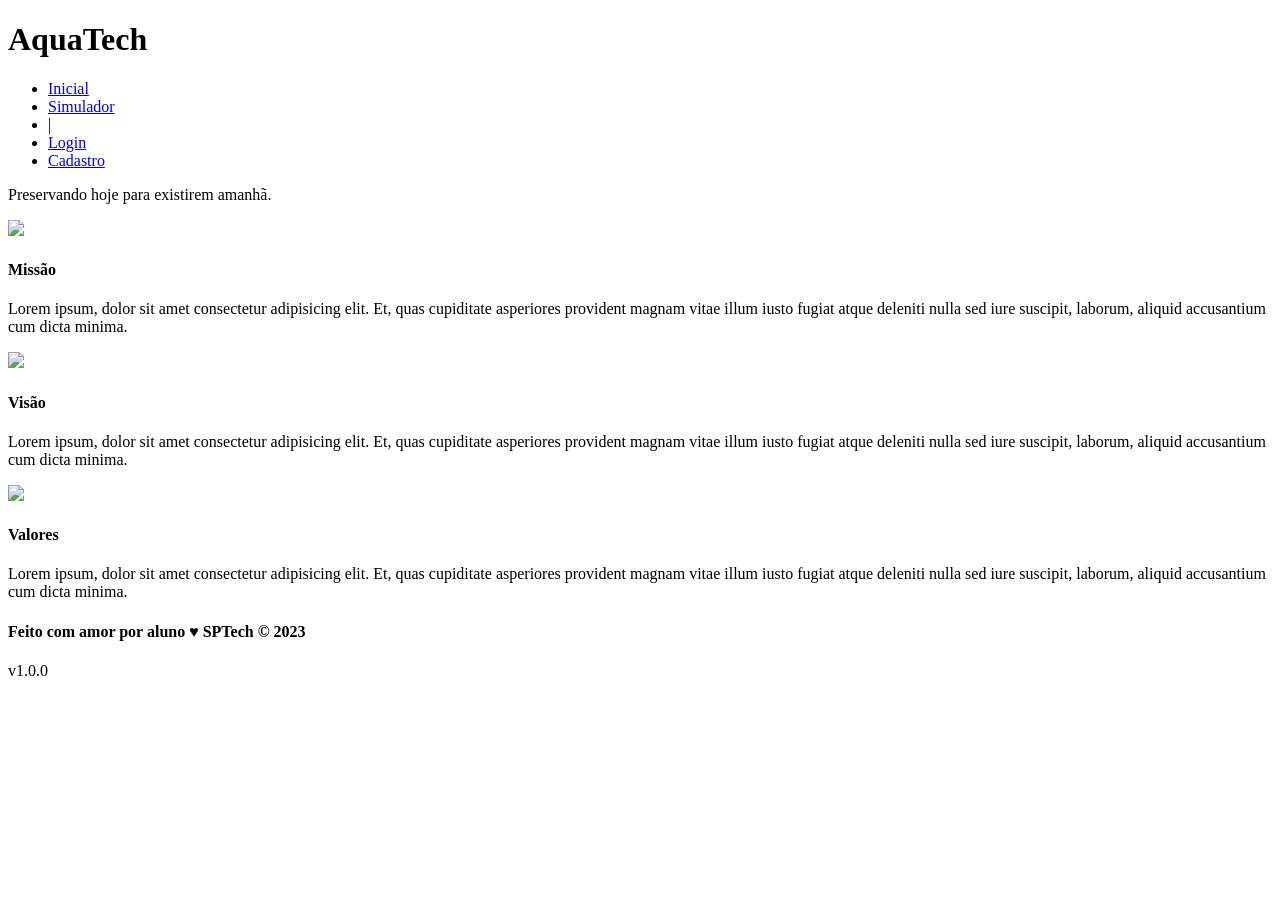
==== web-data-viz/public/index.html @ d4cafd39 "commit com web-data-viz para teste" ====
<!DOCTYPE html>
<html lang="en">

<head>
    <meta charset="UTF-8">
    <meta http-equiv="X-UA-Compatible" content="IE=edge">
    <meta name="viewport" content="width=device-width, initial-scale=1.0">

    <title>AquaTech | Página Inicial</title>

    <script src="./js/sessao.js"></script>

    <link rel="stylesheet" href="./css/estilo.css">
    <link rel="icon" href="./assets/icon/favicon2.ico">
    <link rel="preconnect" href="https://fonts.gstatic.com">
</head>

<body>
    <div class="header">
      <div class="container">
        <h1 class="titulo">AquaTech</h1>
        <ul class="navbar">
          <li class="agora">
            <a href="#">Inicial</a>
          </li>
          <li>
            <a href="simulador.html">Simulador</a>
          </li>
          <li>|</li>
          <li>
            <a href="login.html">Login</a>
          </li>
          <li>
            <a href="cadastro.html">Cadastro</a>
          </li>
        </ul>
      </div>
    </div>
  
    <div class="banner">
      <div class="container">
        <p>Preservando <span>hoje</span> para existirem <span>amanhã</span>.</p>
      </div>
    </div>
  
    <div class="social">
      <div class="container">
        <div class="boxes">
          <div class="box">
            <img src="assets/imgs/planet-earth_color.png">
            <h4>Missão</h4>
            <p>Lorem ipsum, dolor sit amet consectetur adipisicing elit. Et, quas cupiditate asperiores provident magnam
              vitae illum iusto fugiat atque deleniti nulla sed iure suscipit, laborum, aliquid accusantium cum dicta
              minima.</p>
          </div>
          <div class="box">
            <img src="assets/imgs/lightbulb_color.png">
            <h4>Visão</h4>
            <p>Lorem ipsum, dolor sit amet consectetur adipisicing elit. Et, quas cupiditate asperiores provident magnam
              vitae illum iusto fugiat atque deleniti nulla sed iure suscipit, laborum, aliquid accusantium cum dicta
              minima.</p>
          </div>
          <div class="box">
            <img src="assets/imgs/growth_color.png">
            <h4>Valores</h4>
            <p>Lorem ipsum, dolor sit amet consectetur adipisicing elit. Et, quas cupiditate asperiores provident magnam
              vitae illum iusto fugiat atque deleniti nulla sed iure suscipit, laborum, aliquid accusantium cum dicta
              minima.</p>
          </div>
        </div>
      </div>
    </div>
  
    <div class="footer">
      <div class="container">
        <h4>Feito com amor por aluno &hearts; SPTech &copy; 2023</h4>
        <span class="version">v1.0.0</span>
      </div>
    </div>
  </body>

</html>
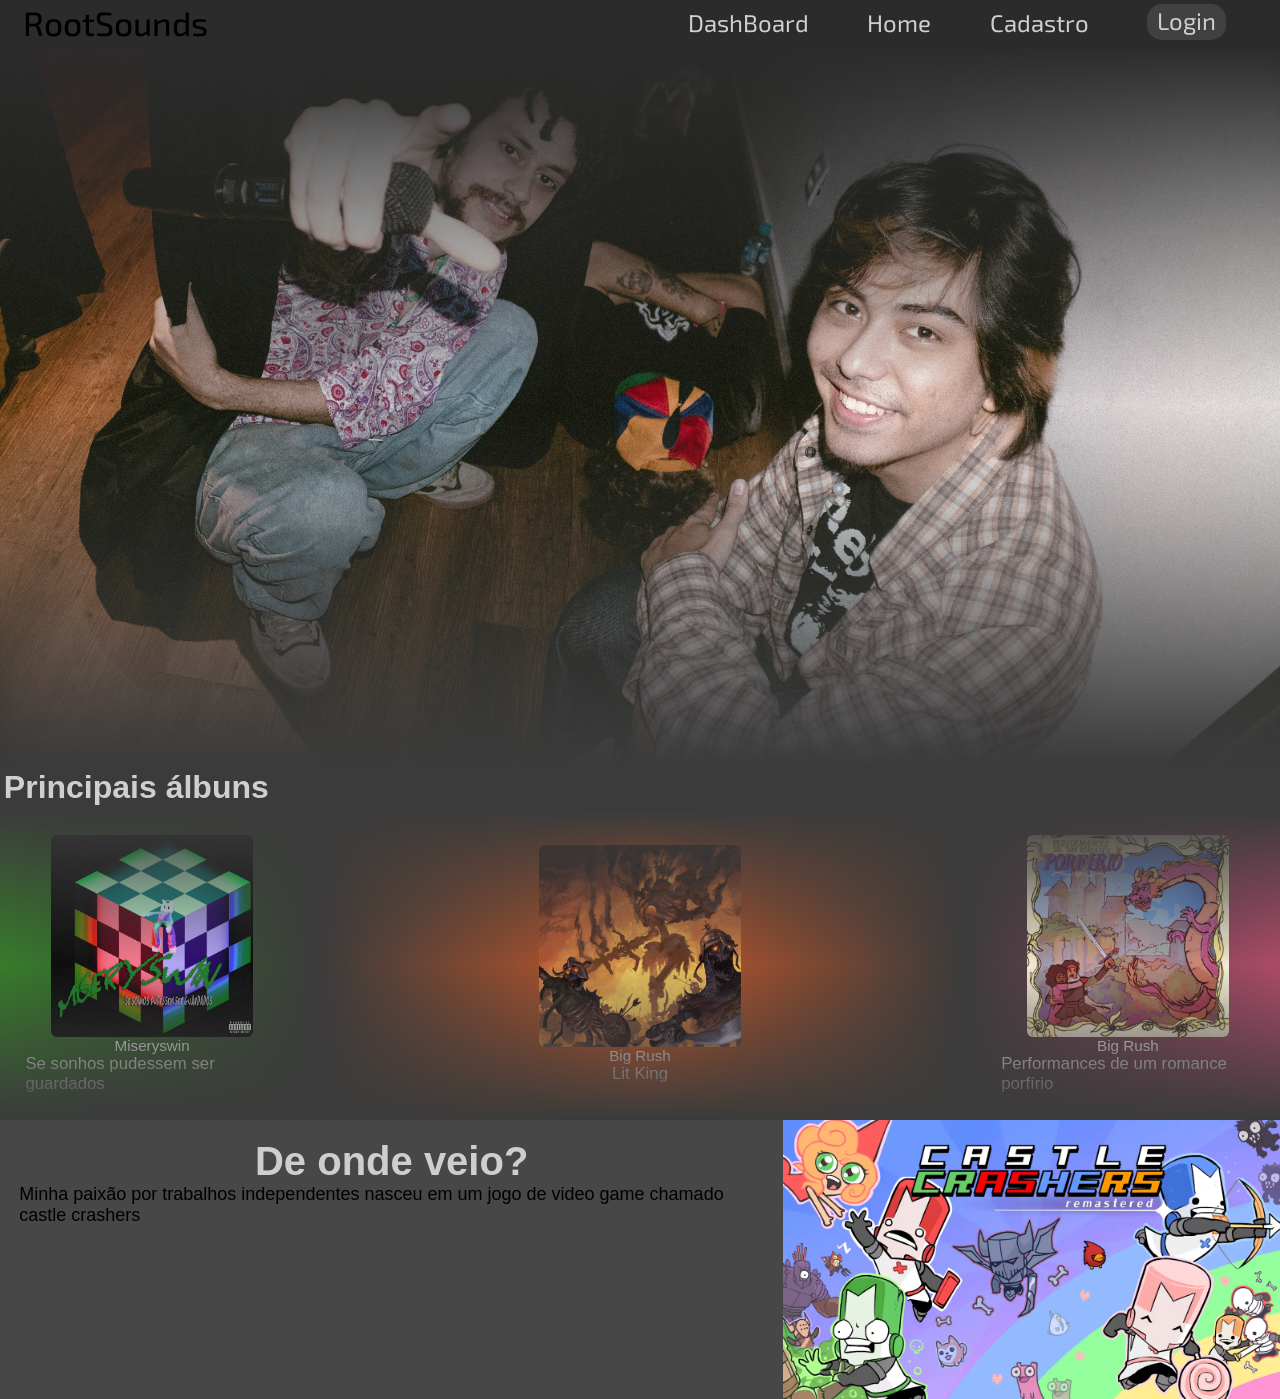
==== commit df43f2ca: "pagina de cadastro feita e funcionando, pagina home tambem esta configurada" ====
--- a/web-data-viz/public/index.html
+++ b/web-data-viz/public/index.html
@@ -1,82 +1,92 @@
 <!DOCTYPE html>
-<html lang="en">
+<html lang="pt-br">
 
 <head>
     <meta charset="UTF-8">
-    <meta http-equiv="X-UA-Compatible" content="IE=edge">
     <meta name="viewport" content="width=device-width, initial-scale=1.0">
-
-    <title>AquaTech | Página Inicial</title>
-
-    <script src="./js/sessao.js"></script>
-
-    <link rel="stylesheet" href="./css/estilo.css">
-    <link rel="icon" href="./assets/icon/favicon2.ico">
-    <link rel="preconnect" href="https://fonts.gstatic.com">
+    <link rel="stylesheet" href="css/style.css">
+    <link rel="preconnect" href="https://fonts.googleapis.com">
+    <link rel="preconnect" href="https://fonts.gstatic.com" crossorigin>
+    <link href="https://fonts.googleapis.com/css2?family=Exo+2:ital,wght@0,100..900;1,100..900&display=swap"
+        rel="stylesheet">
+    <title>Home</title>
 </head>
 
 <body>
-    <div class="header">
-      <div class="container">
-        <h1 class="titulo">AquaTech</h1>
-        <ul class="navbar">
-          <li class="agora">
-            <a href="#">Inicial</a>
-          </li>
-          <li>
-            <a href="simulador.html">Simulador</a>
-          </li>
-          <li>|</li>
-          <li>
-            <a href="login.html">Login</a>
-          </li>
-          <li>
-            <a href="cadastro.html">Cadastro</a>
-          </li>
-        </ul>
-      </div>
+    <div class="main">
+
+        <nav class="navegacao">
+            <div class="nav-titulo">
+                <h1>RootSounds</h1>
+            </div>
+            <div class="nav-text">
+                <a href="" class="txtnav">DashBoard</a>
+                <a href="" class="txtnav">Home</a>
+                <a href="cadastro.html" class="txtnav">Cadastro</a>
+                <a href="login.html" class="txtnav">
+                    <p class="nav-login">Login</p>
+                </a>
+            </div>
+        </nav>
+
+        <div class="banner">
+            <img src="css/img/banner.jpg" alt="" class="banner-img" title="@bxrgesavage">
+            <div class="overlay-banner"></div>
+        </div>
+
+
+        <div class="container">
+
+            <p class="titulo-card">Principais álbuns</p>
+            <div class="cards-content">
+
+                
+                <div class="card-content">
+                    <div class="card-image"><img src="css/img/seSonhosPudessemSerGuardados.png" class="card-img" title="@miseryswin">
+                    </div>
+                    <div class="card-text">
+                        <p class="card-artista">Miseryswin</p>
+                        <p class="card-titulo">Se sonhos pudessem ser guardados</p>
+                    </div>
+                </div>
+
+                <div class="card-content">
+                    <div class="card-image"><img src="css/img/litKing.png" class="card-img" title="@kanephales"></div>
+                    <div class="card-text">
+                        <p class="card-artista">Big Rush</p>
+                        <p class="card-titulo">Lit King</p>
+                    </div>
+                </div>
+
+                <div class="card-content">
+                    <div class="card-image"><img src="css/img/performancesDeUmRomancePorfirio.png" class="card-img" title="@arik.png"></div>
+                    <div class="card-text">
+                        <p class="card-artista">Big Rush</p>
+                        <p class="card-titulo">Performances de um romance porfírio</p>
+                    </div>
+                </div>
+                <div class="overlay-cards"></div>
+                
+            </div>
+
+            <div class="apresentacao-content">
+                <div class="apresentacao-text">
+                    <h1>De onde veio?</h1>
+                    <p>Minha paixão por trabalhos independentes nasceu em um jogo de video game chamado castle crashers
+                    </p>
+
+                </div>
+                <div class="apresentacao-image">
+                    <img src="css/img/castleCrashers.avif" class="apresentacao-img" title="castleCrashers">
+                </div>
+            </div>
+
+
+        </div>
+        <footer class="rodape">
+
+        </footer>
     </div>
-  
-    <div class="banner">
-      <div class="container">
-        <p>Preservando <span>hoje</span> para existirem <span>amanhã</span>.</p>
-      </div>
-    </div>
-  
-    <div class="social">
-      <div class="container">
-        <div class="boxes">
-          <div class="box">
-            <img src="assets/imgs/planet-earth_color.png">
-            <h4>Missão</h4>
-            <p>Lorem ipsum, dolor sit amet consectetur adipisicing elit. Et, quas cupiditate asperiores provident magnam
-              vitae illum iusto fugiat atque deleniti nulla sed iure suscipit, laborum, aliquid accusantium cum dicta
-              minima.</p>
-          </div>
-          <div class="box">
-            <img src="assets/imgs/lightbulb_color.png">
-            <h4>Visão</h4>
-            <p>Lorem ipsum, dolor sit amet consectetur adipisicing elit. Et, quas cupiditate asperiores provident magnam
-              vitae illum iusto fugiat atque deleniti nulla sed iure suscipit, laborum, aliquid accusantium cum dicta
-              minima.</p>
-          </div>
-          <div class="box">
-            <img src="assets/imgs/growth_color.png">
-            <h4>Valores</h4>
-            <p>Lorem ipsum, dolor sit amet consectetur adipisicing elit. Et, quas cupiditate asperiores provident magnam
-              vitae illum iusto fugiat atque deleniti nulla sed iure suscipit, laborum, aliquid accusantium cum dicta
-              minima.</p>
-          </div>
-        </div>
-      </div>
-    </div>
-  
-    <div class="footer">
-      <div class="container">
-        <h4>Feito com amor por aluno &hearts; SPTech &copy; 2023</h4>
-        <span class="version">v1.0.0</span>
-      </div>
-    </div>
-  </body>
+</body>
 
 </html>
--- a/web-data-viz/public/css/style.css
+++ b/web-data-viz/public/css/style.css
@@ -0,0 +1,277 @@
+* {
+    margin: 0;
+    padding: 0;
+}
+
+body {
+    background-color: #3b3b3b;
+
+}
+
+.navegacao {
+    display: flex;
+    background-color: #2b2b2b;
+    justify-content: space-between;
+}
+
+.txtnav {
+    font-size: 150%;
+    margin: 1%;
+    color: rgb(207, 207, 207);
+    text-decoration: none;
+    font-weight: normal;
+    font-family: 'Exo 2', sans-serif;
+    margin-right: 15%;
+
+    .nav-login {
+        background-color: #414141;
+        padding-left: 10px;
+        padding-right: 10px;
+        padding-bottom: 5px;
+        padding-top: 2px;
+        border-radius: 15px;
+    }
+}
+
+.nav-text {
+    display: flex;
+    align-items: center;
+    justify-content: end;
+}
+
+.nav-titulo {
+    display: flex;
+    justify-content: center;
+    font-family: 'Exo 2', sans-serif;
+    font-size: 140%;
+
+    h1 {
+        font-weight: 480;
+        padding: 1%;
+        margin-left: 25%;
+    }
+}
+
+.banner {
+    position: relative;
+}
+
+.banner-img {
+    width: 100%;
+    display: block;
+}
+
+.overlay-banner {
+    position: absolute;
+    top: 0;
+    left: 0;
+    width: 100%;
+    height: 100%;
+
+    background: linear-gradient(to bottom, #2b2b2b, transparent, #3b3b3b);
+
+    pointer-events: none;
+}
+
+.titulo-card {
+    font-size: 200%;
+    font-family: 'open sans', sans-serif;
+    color: #cfcfcf;
+    font-weight: 700;
+    padding: 0.3%;
+}
+
+.cards-content {
+    display: flex;
+    justify-content: space-between;
+    align-items: center;
+    background-color: #474747;
+    padding: 0.5%;
+    background: linear-gradient(to right, #367c2a, transparent, #cb5827, transparent, #ad4a69);
+    position: relative;
+}
+
+.overlay-cards {
+    position: absolute;
+    top: 0;
+    left: 0;
+    width: 100%;
+    height: 100%;
+
+    background: linear-gradient(to bottom, #3b3b3b 0.5%, transparent, #3b3b3b 99.5%);
+
+    pointer-events: none;
+}
+
+.card-content {
+    display: flex;
+    flex-direction: column;
+    padding: 1%;
+    width: 20%;
+    border-radius: 10%;
+    margin: 0.5%;
+
+}
+
+.card-image {
+    display: flex;
+    align-items: center;
+    justify-content: center;
+}
+
+.card-img {
+    width: 80%;
+    border-radius: 3%;
+    padding: 0%;
+    margin: 0%;
+}
+
+.card-text {
+    display: flex;
+    flex-direction: column;
+    align-items: center;
+    padding: 0%;
+    margin: 0%;
+}
+
+.card-titulo {
+    font-size: 105%;
+    font-family: 'open sans', sans-serif;
+    color: #ffffff;
+    padding: 0%;
+    margin: 0%;
+}
+
+.card-artista {
+    font-size: 95%;
+    font-family: 'open sans', sans-serif;
+    color: #ffffff;
+    padding: 0%;
+    margin: 0%;
+}
+
+.apresentacao-content {
+    background-color: #474747;
+    display: flex;
+    justify-content: space-around;
+}
+
+.apresentacao-text {
+    display: flex;
+    align-items: center;
+    flex-direction: column;
+    padding: 1.5%;
+    font-family: 'open sans', sans-serif;
+    width: 60%;
+
+    h1 {
+        font-size: 250%;
+        color: #cecece;
+    }
+
+    p {
+        font-size: large;
+    }
+}
+
+.apresentacao-image {
+    display: flex;
+    justify-content: end;
+    width: 40%;
+}
+
+
+.apresentacao-img {
+    width: 100%;
+}
+
+
+/*Cadastro*/
+
+.cadastro {
+    display: flex;
+    flex-direction: column;
+    justify-content: center;
+    align-items: center;
+    width: 100vw;
+    height: 100vh;
+}
+
+.main-cadastro {
+    display: flex;
+    justify-content: center;
+    align-items: center;
+    flex-direction: column;
+    width: 100%;
+}
+
+
+.card-cadastro {
+    display: flex;
+    flex-direction: column;
+    width: 9%;
+    border-radius: 40px;
+    padding-right: 3%;
+    padding-left: 3%;
+    padding-bottom: 2%;
+    padding-top: 2%;
+    align-items: center;
+    justify-content: center;
+    background-color: #2f2f2f;
+
+    h2 {
+        color: rgb(207, 207, 207);
+        font-family: 'Exo 2', sans-serif;
+        font-size: 180%;
+        margin-bottom: 20%;
+    }
+}
+
+.card-cadastro-inputs {
+    display: flex;
+    flex-direction: column;
+    justify-content: center;
+    align-items: center;
+    width: 100%;
+
+    input {
+        padding: 5%;
+        border-radius: 10px;
+        margin: 3%;
+        border: none;
+    }
+}
+
+.card-cadastro-buttons {
+    display: flex;
+    justify-content: center;
+    align-items: center;
+    flex-direction: column;
+    width: 100%;
+
+    a {
+        text-decoration: none;
+        font-weight: normal;
+        font-family: 'open sans', sans-serif;
+    }
+}
+
+.cadastro-button {
+    margin-top: 10%;
+    font-size: 120%;
+    margin-bottom: 5%;
+    color: rgb(207, 207, 207);
+    background-color: transparent;
+    border: none;
+    cursor: pointer;
+}
+
+.cadastor-msg-erro{
+    color: rgb(207, 207, 207);
+    font-family: 'open sans', sans-serif;
+}
+
+.voltar-button {
+    font-size: 110%;
+    color: rgb(154, 154, 154);
+}
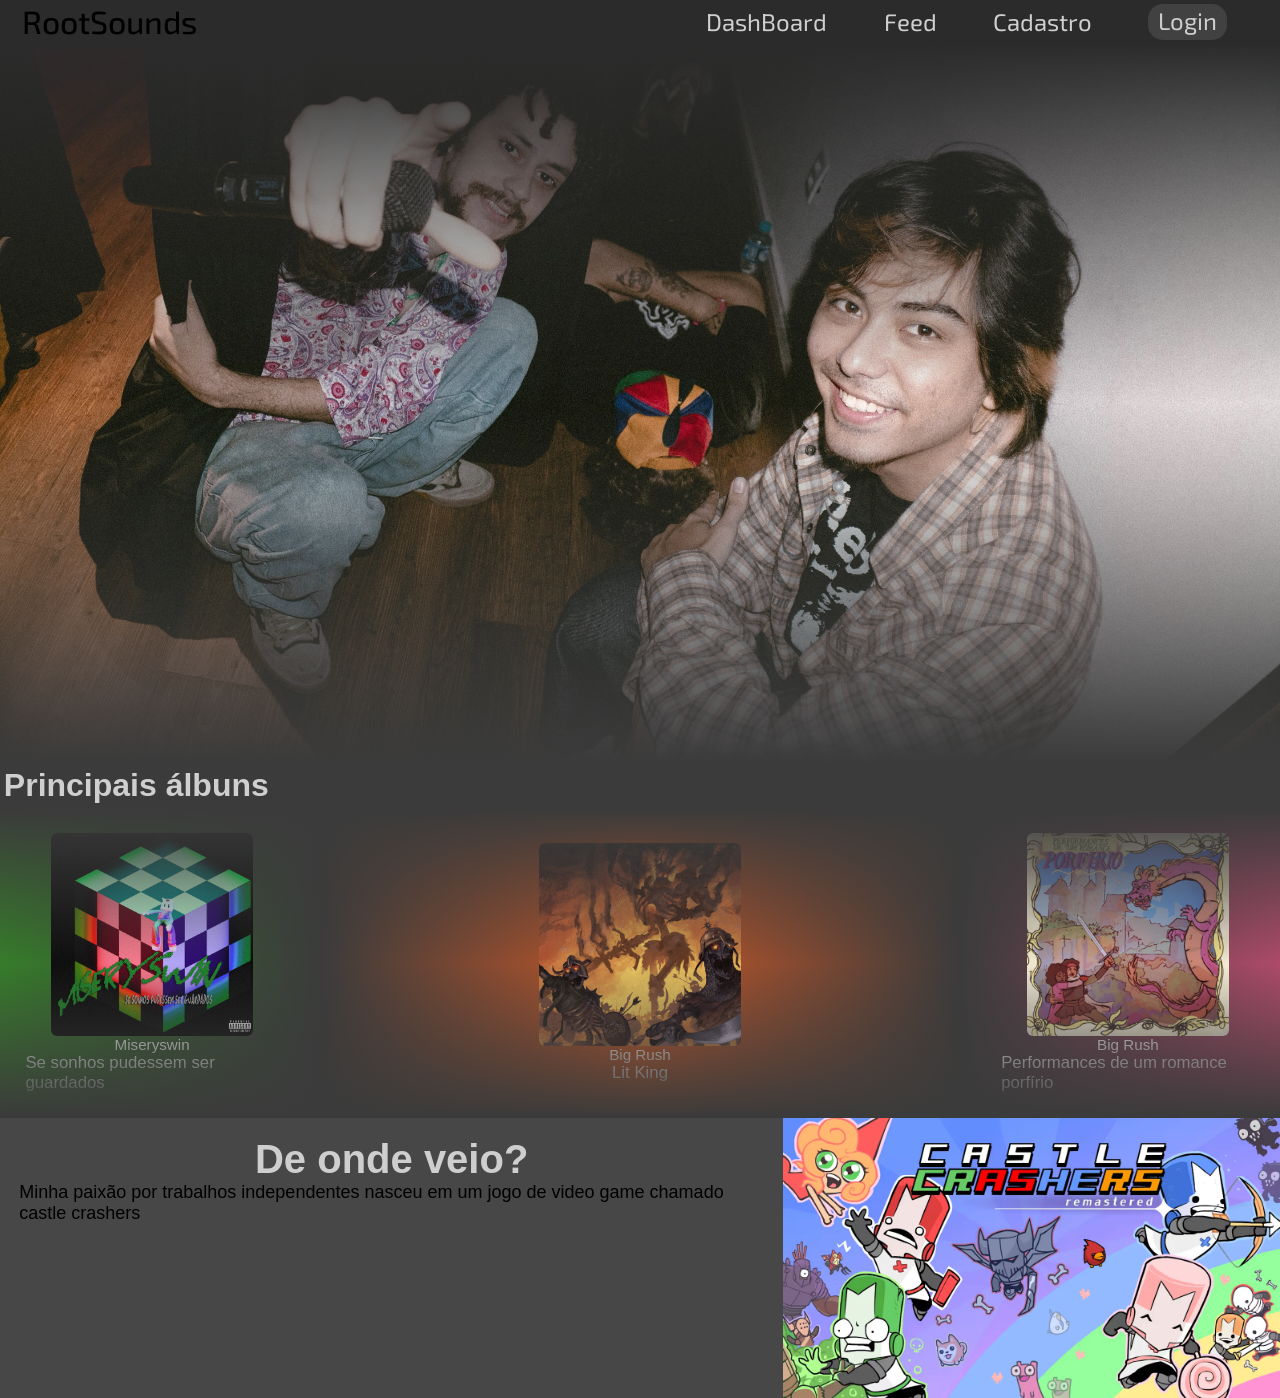
==== commit 187821ed: "curtida funcionando!!" ====
--- a/web-data-viz/public/index.html
+++ b/web-data-viz/public/index.html
@@ -7,8 +7,8 @@
     <link rel="stylesheet" href="css/style.css">
     <link rel="preconnect" href="https://fonts.googleapis.com">
     <link rel="preconnect" href="https://fonts.gstatic.com" crossorigin>
-    <link href="https://fonts.googleapis.com/css2?family=Exo+2:ital,wght@0,100..900;1,100..900&display=swap"
-        rel="stylesheet">
+    <link rel="icon" href="https://avatars.githubusercontent.com/u/274922664?s=200&v=4">
+    <link href="https://fonts.googleapis.com/css2?family=Exo+2:ital,wght@0,100..900;1,100..900&display=swap" rel="stylesheet">
     <title>Home</title>
 </head>
 
@@ -17,11 +17,11 @@
 
         <nav class="navegacao">
             <div class="nav-titulo">
-                <h1>RootSounds</h1>
+                <a href="index.html">RootSounds</a>
             </div>
             <div class="nav-text">
                 <a href="" class="txtnav">DashBoard</a>
-                <a href="" class="txtnav">Home</a>
+                <a href="feed.html" class="txtnav">Feed</a>
                 <a href="cadastro.html" class="txtnav">Cadastro</a>
                 <a href="login.html" class="txtnav">
                     <p class="nav-login">Login</p>
@@ -40,9 +40,10 @@
             <p class="titulo-card">Principais álbuns</p>
             <div class="cards-content">
 
-                
+
                 <div class="card-content">
-                    <div class="card-image"><img src="css/img/seSonhosPudessemSerGuardados.png" class="card-img" title="@miseryswin">
+                    <div class="card-image"><img src="css/img/seSonhosPudessemSerGuardados.png" class="card-img"
+                            title="@miseryswin">
                     </div>
                     <div class="card-text">
                         <p class="card-artista">Miseryswin</p>
@@ -59,14 +60,15 @@
                 </div>
 
                 <div class="card-content">
-                    <div class="card-image"><img src="css/img/performancesDeUmRomancePorfirio.png" class="card-img" title="@arik.png"></div>
+                    <div class="card-image"><img src="css/img/performancesDeUmRomancePorfirio.png" class="card-img"
+                            title="@arik.png"></div>
                     <div class="card-text">
                         <p class="card-artista">Big Rush</p>
                         <p class="card-titulo">Performances de um romance porfírio</p>
                     </div>
                 </div>
                 <div class="overlay-cards"></div>
-                
+
             </div>
 
             <div class="apresentacao-content">
@@ -89,4 +91,8 @@
     </div>
 </body>
 
-</html>+</html>
+
+<script>
+    sessionStorage.clear();
+</script>
--- a/web-data-viz/public/css/style.css
+++ b/web-data-viz/public/css/style.css
@@ -43,12 +43,14 @@
     display: flex;
     justify-content: center;
     font-family: 'Exo 2', sans-serif;
-    font-size: 140%;
-
-    h1 {
+
+    a {
         font-weight: 480;
         padding: 1%;
         margin-left: 25%;
+        font-size: 200%;
+        text-decoration: none;
+        color: black;
     }
 }
 
@@ -110,7 +112,11 @@
     width: 20%;
     border-radius: 10%;
     margin: 0.5%;
-
+    transition: 0.4s;
+}
+
+.card-content:hover{
+    transform: scale(1.04);
 }
 
 .card-image {
@@ -266,7 +272,7 @@
     cursor: pointer;
 }
 
-.cadastor-msg-erro{
+.cadastor-msg-erro {
     color: rgb(207, 207, 207);
     font-family: 'open sans', sans-serif;
 }
@@ -274,4 +280,167 @@
 .voltar-button {
     font-size: 110%;
     color: rgb(154, 154, 154);
-}+}
+
+/*Feed*/
+
+.feed-titulo {
+    display: flex;
+    align-items: center;
+    justify-content: center;
+    font-size: 250%;
+    font-family: 'Exo 2', sans-serif;
+    margin-top: 2%;
+    margin-bottom: 3%;
+}
+
+.feed-conteudo {
+    display: flex;
+    flex-direction: column;
+    align-items: center;
+    justify-content: space-around;
+}
+
+.feed-trio {
+    display: grid;
+    justify-content: space-between;
+    grid-template-columns: 1fr 1fr 1fr;
+}
+
+
+.feed-card {
+    background-color: #2f2f2f;
+    display: flex;
+    flex-direction: column;
+    align-items: center;
+    margin-bottom: 100px;
+    margin-left: 20px;
+    margin-right: 10px;
+    border-radius: 15px;
+    padding: 15px;
+    transition: 0.4s;
+    width: 350px;
+    height: 500px;
+    cursor: pointer;
+}
+
+.feed-card:hover{
+      transform: scale(1.05);
+    }
+
+.imagem-musica {
+    width: 100%;
+    border-radius: 7px;
+}
+
+.feed-card-conteudo {
+    display: flex;
+    flex-direction: column;
+    width: 100%;
+    padding: 5px;
+}
+
+.feed-card-titulo {
+    font-size: 125%;
+    font-family: 'open sans', sans-serif;
+    color: rgb(207, 207, 207);
+
+}
+
+.feed-card-artista {
+    font-size: 110%;
+    font-family: 'open sans', sans-serif;
+    color: rgb(154, 154, 154);
+    padding-top: 5px;
+}
+
+.feed-card-info {
+    display: flex;
+    color: rgb(138, 138, 138);
+    font-family: 'open sans', sans-serif;
+    justify-content: space-between;
+    padding-top: 5px;
+}
+
+.feed-card-botoes{
+    display: flex;
+    justify-content: space-between;
+}
+
+.botao-curtirComentario {
+    display: flex;
+    align-items: center;
+    justify-content: center;
+    margin-top: 10px;
+    padding: 8px;
+    border: none;
+    border-radius: 50%;
+    background-color: #444;
+    color: white;
+    font-size: 110%;
+    cursor: pointer;
+    transition: 0.3s;
+    width: 50px;
+    height: 50px;
+}
+
+.feed-curtidaComentario-img{
+    width: 100%;
+}
+
+.botao-curtir:hover {
+    background-color: #666;
+}
+
+.botao-curtido {
+    background-color: #ff124d;
+    font-size: 110%;
+}
+
+/**//**/
+
+.popup {
+    display: none;
+
+    position: fixed;
+    top: 0;
+    left: 0;
+
+    width: 100%;
+    height: 100%;
+
+    background-color: rgba(0,0,0,0.7);
+
+    justify-content: center;
+    align-items: center;
+}
+
+.popup-conteudo {
+    background-color: #2f2f2f;
+    padding: 30px;
+    border-radius: 15px;
+    width: 400px;
+    color: white;
+
+    position: relative;
+}
+
+.fechar {
+    position: absolute;
+    top: 10px;
+    right: 15px;
+
+    font-size: 30px;
+    cursor: pointer;
+}
+
+.imagem-musica {
+    cursor: pointer;
+}
+
+.popup-lista-musicas {
+    list-style: none;
+    li{
+        content: "- ";    
+    }
+}
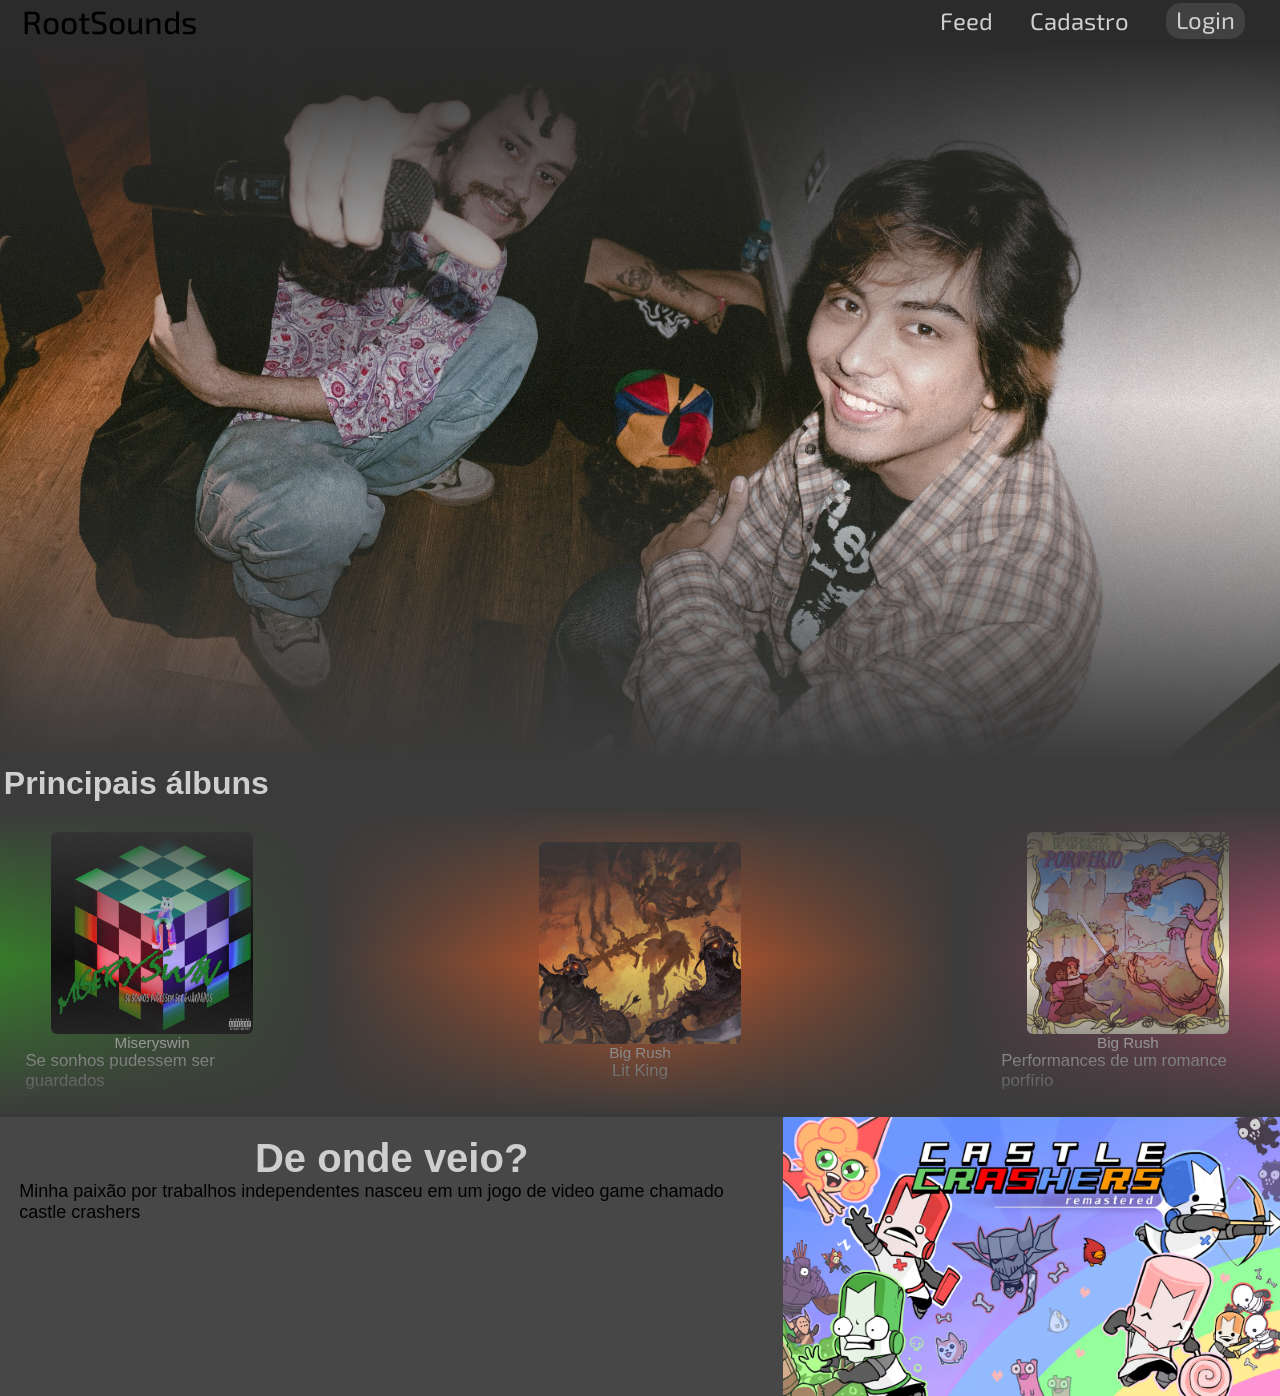
==== commit e17b0654: "primeira parte da dashboard pronta!" ====
--- a/web-data-viz/public/index.html
+++ b/web-data-viz/public/index.html
@@ -12,7 +12,7 @@
     <title>Home</title>
 </head>
 
-<body>
+<body onload="logado(), teste()" >
     <div class="main">
 
         <nav class="navegacao">
@@ -20,7 +20,7 @@
                 <a href="index.html">RootSounds</a>
             </div>
             <div class="nav-text">
-                <a href="" class="txtnav">DashBoard</a>
+                <div id="nav" class="div-dash"></div>
                 <a href="feed.html" class="txtnav">Feed</a>
                 <a href="cadastro.html" class="txtnav">Cadastro</a>
                 <a href="login.html" class="txtnav">
@@ -74,9 +74,7 @@
             <div class="apresentacao-content">
                 <div class="apresentacao-text">
                     <h1>De onde veio?</h1>
-                    <p>Minha paixão por trabalhos independentes nasceu em um jogo de video game chamado castle crashers
-                    </p>
-
+                    <p>Minha paixão por trabalhos independentes nasceu em um jogo de video game chamado castle crashers</p>
                 </div>
                 <div class="apresentacao-image">
                     <img src="css/img/castleCrashers.avif" class="apresentacao-img" title="castleCrashers">
@@ -90,9 +88,14 @@
         </footer>
     </div>
 </body>
-
 </html>
 
 <script>
-    sessionStorage.clear();
+
+    function logado(){
+        if(sessionStorage.ID_USUARIO != undefined){
+            nav.innerHTML += `<a href="dashboard/dashboard.html" class="txtnav">DashBoard</a>`
+        }
+    }
+
 </script>
--- a/web-data-viz/public/css/style.css
+++ b/web-data-viz/public/css/style.css
@@ -12,6 +12,10 @@
     display: flex;
     background-color: #2b2b2b;
     justify-content: space-between;
+}
+
+.div-dash{
+    margin-right: 9%;
 }
 
 .txtnav {
@@ -324,6 +328,45 @@
     cursor: pointer;
 }
 
+.feed-card-adicionar {
+    background-color: #2f2f2f;
+    display: flex;
+    flex-direction: column;
+    align-items: center;
+    justify-content: center;
+    margin-bottom: 100px;
+    margin-left: 20px;
+    margin-right: 10px;
+    border-radius: 15px;
+    padding: 15px;
+    transition: 0.4s;
+    width: 350px;
+    height: 500px;
+    cursor: pointer;
+}
+
+.feed-botao-adicionar{
+    background-color: #444;
+    border-radius: 50%;
+    border: none;
+    width: 100px;
+    height: 100px;
+    cursor: pointer;
+    transition: 0.4s;
+}
+
+.feed-botao-adicionar:hover{
+    background-color: #666;
+}
+
+.feed-img-adicionar{
+    width: 100%;
+}
+
+.feed-card-adicionar:hover{
+    transform: scale(1.05);
+}
+
 .feed-card:hover{
       transform: scale(1.05);
     }
@@ -388,7 +431,7 @@
     width: 100%;
 }
 
-.botao-curtir:hover {
+.botao-curtirComentario:hover {
     background-color: #666;
 }
 
@@ -401,16 +444,12 @@
 
 .popup {
     display: none;
-
     position: fixed;
     top: 0;
     left: 0;
-
-    width: 100%;
-    height: 100%;
-
+    width: 100%;
+    height: 100vh;
     background-color: rgba(0,0,0,0.7);
-
     justify-content: center;
     align-items: center;
 }
@@ -419,10 +458,24 @@
     background-color: #2f2f2f;
     padding: 30px;
     border-radius: 15px;
-    width: 400px;
+    width: 30%;
+    max-height: 80vh;
     color: white;
-
     position: relative;
+    overflow-y: auto;
+}
+
+.titulo-popup{
+    font-family: 'open sans', sans-serif;
+
+}
+
+.li-musicas{
+    display: flex;
+    align-items: center;
+    justify-content: space-between;
+    font-family: 'open sans', sans-serif;
+    font-size: 90%;
 }
 
 .fechar {
@@ -440,7 +493,82 @@
 
 .popup-lista-musicas {
     list-style: none;
-    li{
-        content: "- ";    
-    }
-}
+}
+
+
+.nav-dashBoard{
+    background-color: #202020;
+    display: flex;
+    height: 4vh;
+    align-items: center;
+    justify-content: center;
+}
+
+.text-nav-dashBoard{
+    text-decoration: none;
+    color: #cecece;
+    font-family: 'open sans', sans-serif;
+    font-size: 120%;
+    padding: 2%;
+}
+
+.dashboard-content{
+    display: flex;
+    flex-direction: column;
+}
+
+.div-kpis{
+    display: flex;
+    justify-content: space-around;
+}
+
+.kpi-card{
+    display: flex;
+    flex-direction: column;
+    align-items: center;
+    background-color: #2f2f2f;
+    height: 100%;
+    width: 14%;
+    border-radius: 15px;
+    margin: 1%;
+    padding: 0.5%;
+    height: 260px;
+}
+
+.kpi-titulo{
+    font-size: 130%;
+    font-family: 'open sans', sans-serif;
+}
+
+.kpi-img{
+    width: 150px;
+    height: 150px;
+    border-radius: 10px;
+}
+
+.kpi-nomeMidia{
+    margin: 3%;
+    font-family: 'open sans', sans-serif;
+}
+
+.kpi-dados-card{
+    display: flex;
+    align-items: center;
+    justify-content: space-between;
+    background-color: #282828;
+    padding: 2%;
+    width: 100%;
+    border-radius: 10px;
+}
+
+.dado-kpi{
+    font-size: 120%;
+}
+
+.coracao-kpi{
+    padding: 8px;
+    border-radius: 50%;
+    background-color: #444;
+    width: 30px;
+    height: 30px;
+}
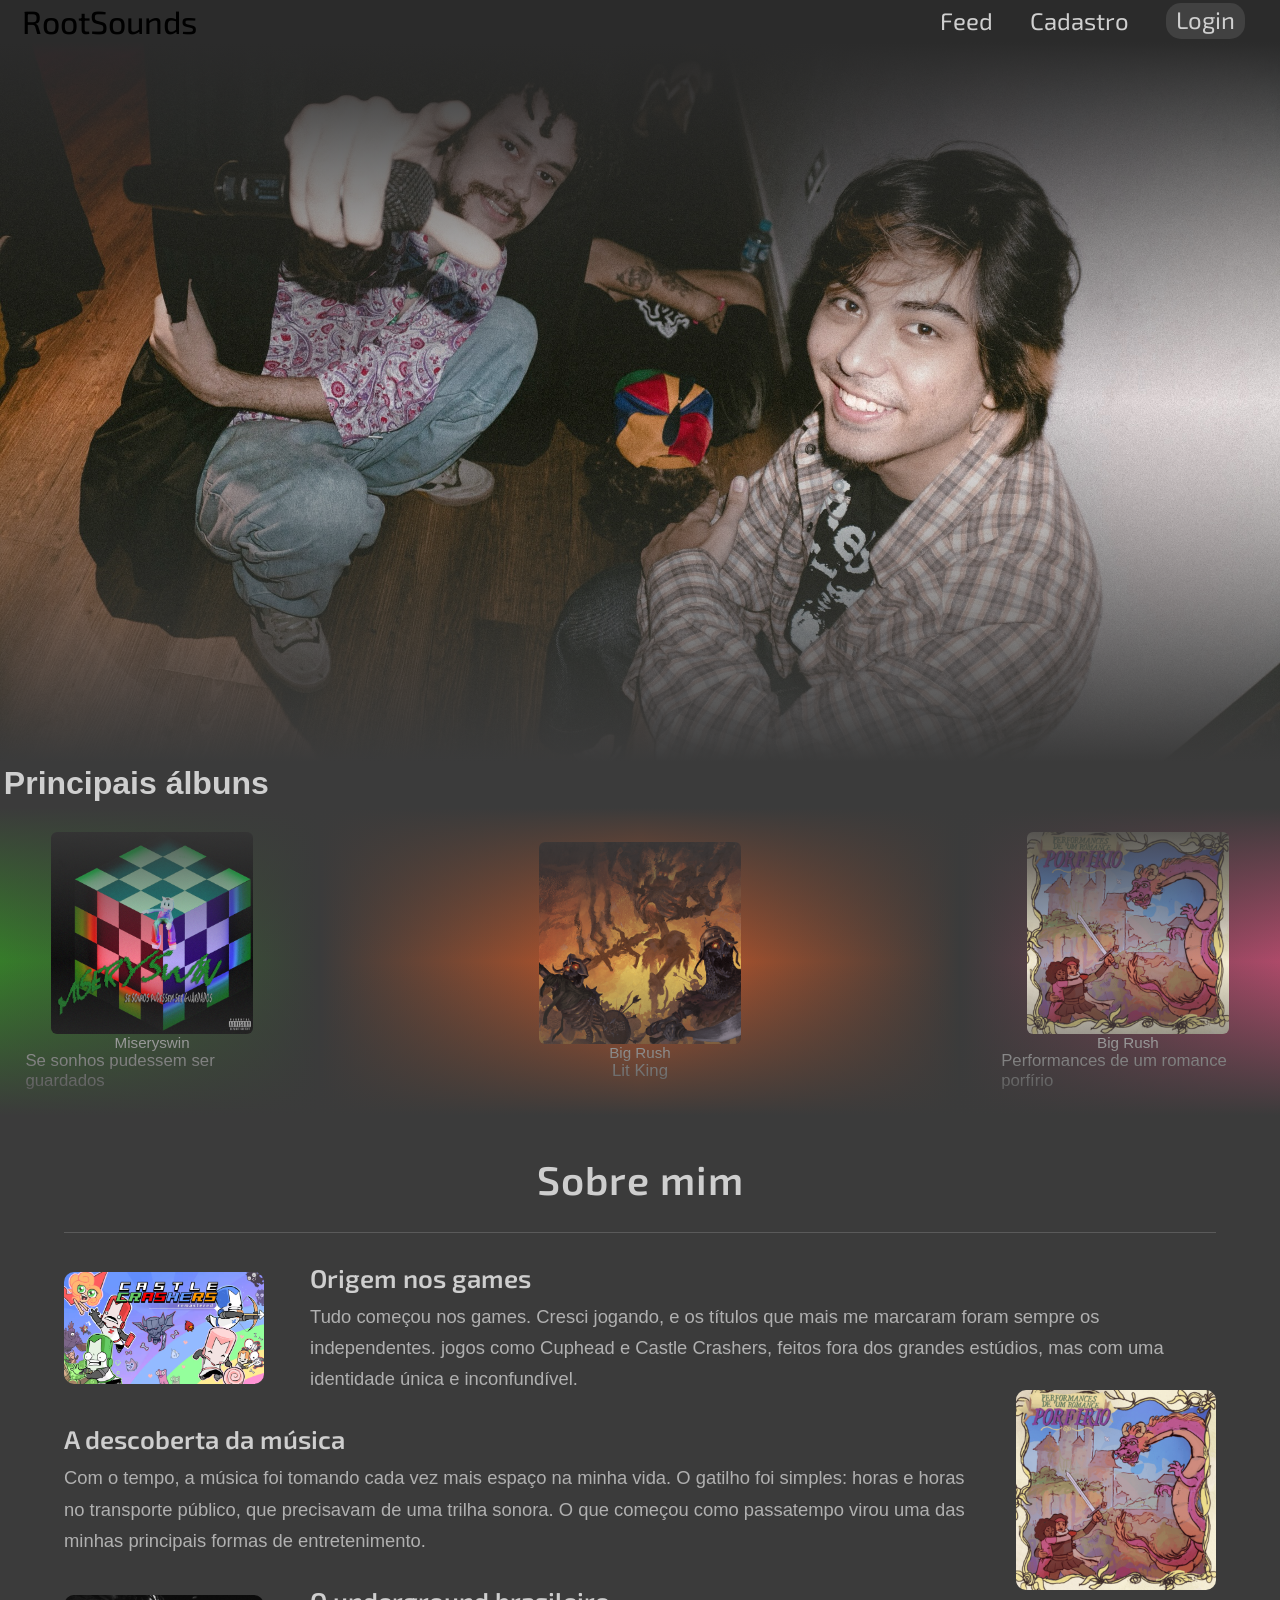
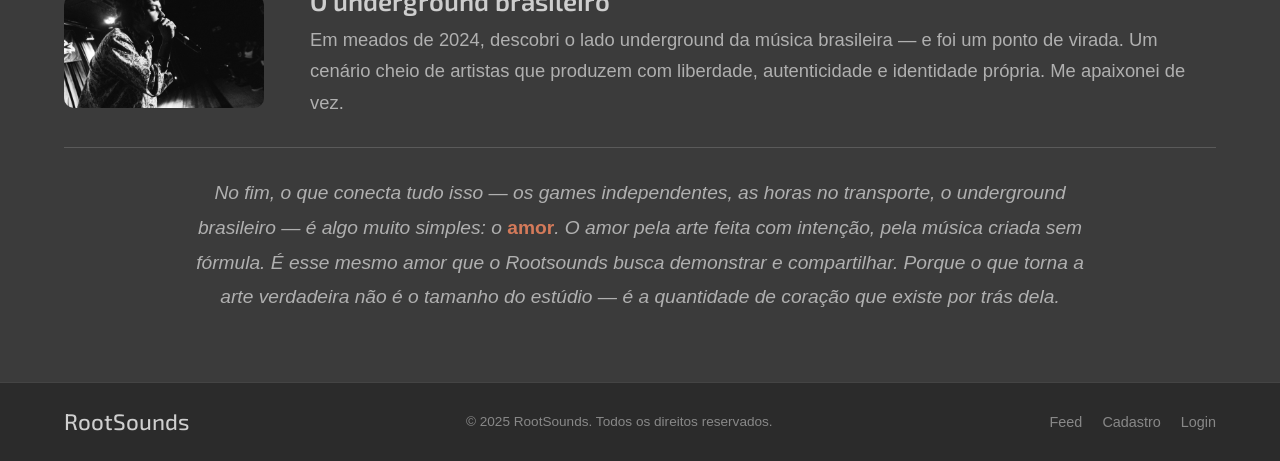
==== commit 9669cf60: "adicao de mais conteudo na home" ====
--- a/web-data-viz/public/index.html
+++ b/web-data-viz/public/index.html
@@ -8,11 +8,12 @@
     <link rel="preconnect" href="https://fonts.googleapis.com">
     <link rel="preconnect" href="https://fonts.gstatic.com" crossorigin>
     <link rel="icon" href="https://avatars.githubusercontent.com/u/274922664?s=200&v=4">
-    <link href="https://fonts.googleapis.com/css2?family=Exo+2:ital,wght@0,100..900;1,100..900&display=swap" rel="stylesheet">
+    <link href="https://fonts.googleapis.com/css2?family=Exo+2:ital,wght@0,100..900;1,100..900&display=swap"
+        rel="stylesheet">
     <title>Home</title>
 </head>
 
-<body onload="logado(), teste()" >
+<body onload="logado()">
     <div class="main">
 
         <nav class="navegacao">
@@ -38,6 +39,7 @@
         <div class="container">
 
             <p class="titulo-card">Principais álbuns</p>
+            <div class="sobre-linha"></div>
             <div class="cards-content">
 
 
@@ -71,29 +73,88 @@
 
             </div>
 
-            <div class="apresentacao-content">
+            <!-- <div class="apresentacao-content">
                 <div class="apresentacao-text">
-                    <h1>De onde veio?</h1>
-                    <p>Minha paixão por trabalhos independentes nasceu em um jogo de video game chamado castle crashers</p>
+                    <h1>Origem</h1>
+                    <p class="home-origem">Tudo começou nos games. Cresci jogando, e os títulos que mais me marcaram
+                        foram sempre os independentes, jogos como Cuphead e Castle Crashers, feitos fora dos grandes
+                        estúdios, mas com uma identidade única e inconfundível.</p>
                 </div>
                 <div class="apresentacao-image">
                     <img src="css/img/castleCrashers.avif" class="apresentacao-img" title="castleCrashers">
                 </div>
+            </div> -->
+
+            <!--  -->
+
+            <div class="sobre-section">
+
+                <div class="sobre-header">
+                    <h1>Sobre mim</h1>
+                </div>
+
+                <div class="sobre-block">
+                    <div class="sobre-icon icon-games"><img src="css/img/castleCrashers.avif" class="img-icon" alt=""></div>
+                    <div class="sobre-text">
+                        <h2>Origem nos games</h2>
+                        <p>Tudo começou nos games. Cresci jogando, e os títulos que mais me marcaram foram sempre os
+                            independentes. jogos como Cuphead e Castle Crashers, feitos fora dos grandes estúdios, mas
+                            com uma identidade única e inconfundível.</p>
+                    </div>
+                </div>
+
+                <div class="sobre-block reverse">
+                    <div class="sobre-icon icon-music"><img src="css/img/performancesDeUmRomancePorfirio.png" class="img-icon" alt=""></div>
+                    <div class="sobre-text">
+                        <h2>A descoberta da música</h2>
+                        <p>Com o tempo, a música foi tomando cada vez mais espaço na minha vida. O gatilho foi simples:
+                            horas e horas no transporte público, que precisavam de uma trilha sonora. O que começou como
+                            passatempo virou uma das minhas principais formas de entretenimento.</p>
+                    </div>
+                </div>
+
+                <div class="sobre-block">
+                    <div class="sobre-icon icon-underground"><img src="css/img/swin.jpg" class="img-icon" alt=""></div>
+                    <div class="sobre-text">
+                        <h2>O underground brasileiro</h2>
+                        <p>Em meados de 2024, descobri o lado underground da música brasileira — e foi um ponto de
+                            virada. Um cenário cheio de artistas que produzem com liberdade, autenticidade e identidade
+                            própria. Me apaixonei de vez.</p>
+                    </div>
+                </div>
+
+                <div class="sobre-conclusao">
+                    <p>No fim, o que conecta tudo isso — os games independentes, as horas no transporte, o underground
+                        brasileiro — é algo muito simples: o <span>amor</span>. O amor pela arte feita com intenção,
+                        pela música criada sem fórmula. É esse mesmo amor que o Rootsounds busca demonstrar e
+                        compartilhar. Porque o que torna a arte verdadeira não é o tamanho do estúdio — é a quantidade
+                        de coração que existe por trás dela.</p>
+                </div>
+
             </div>
+
+            <!--  -->
 
 
         </div>
         <footer class="rodape">
-
+            <a href="index.html" class="rodape-logo">RootSounds</a>
+            <p class="rodape-copy">© 2025 RootSounds. Todos os direitos reservados.</p>
+            <div class="rodape-links">
+                <a href="feed.html">Feed</a>
+                <a href="cadastro.html">Cadastro</a>
+                <a href="login.html">Login</a>
+            </div>
         </footer>
     </div>
 </body>
+
 </html>
 
 <script>
 
-    function logado(){
-        if(sessionStorage.ID_USUARIO != undefined){
+    function logado() {
+        if (sessionStorage.ID_USUARIO != undefined) {
             nav.innerHTML += `<a href="dashboard/dashboard.html" class="txtnav">DashBoard</a>`
         }
     }
--- a/web-data-viz/public/css/style.css
+++ b/web-data-viz/public/css/style.css
@@ -14,7 +14,7 @@
     justify-content: space-between;
 }
 
-.div-dash{
+.div-dash {
     margin-right: 9%;
 }
 
@@ -119,7 +119,7 @@
     transition: 0.4s;
 }
 
-.card-content:hover{
+.card-content:hover {
     transform: scale(1.04);
 }
 
@@ -178,10 +178,6 @@
         font-size: 250%;
         color: #cecece;
     }
-
-    p {
-        font-size: large;
-    }
 }
 
 .apresentacao-image {
@@ -195,6 +191,144 @@
     width: 100%;
 }
 
+
+.home-origem {
+    font-size: 170%;
+    width: 70%;
+}
+
+/**/
+/**/
+
+.sobre-section {
+    padding: 3% 5%;
+}
+
+.sobre-header {
+    text-align: center;
+    padding-bottom: 2.5%;
+    border-bottom: 1px solid #5a5a5a;
+    margin-bottom: 2.5%;
+}
+
+.sobre-header h1 {
+    font-size: 250%;
+    color: #cecece;
+    font-weight: 600;
+    letter-spacing: 1px;
+    font-family: 'Exo 2', sans-serif;
+}
+
+.sobre-block {
+    display: flex;
+    align-items: center;
+    justify-content: space-between;
+    gap: 4%;
+    margin-bottom: 2.5%;
+}
+
+.sobre-block.reverse {
+    flex-direction: row-reverse;
+}
+
+.sobre-text h2 {
+    font-size: 160%;
+    color: #cecece;
+    margin-bottom: 8px;
+    font-weight: 600;
+    font-family: 'Exo 2', sans-serif;
+}
+
+.sobre-text p {
+    font-size: 115%;
+    color: #b0b0b0;
+    line-height: 1.7;
+    font-family: 'open sans', sans-serif;
+}
+
+.sobre-icon {
+    width: 200px;
+    height: 120px;
+    flex-shrink: 0;
+    border-radius: 16px;
+    display: flex;
+    align-items: center;
+    justify-content: center;
+    font-size: 56px;
+}
+
+.img-icon{
+    width: 100%;
+    border-radius: 10px;
+}
+
+.sobre-conclusao {
+    text-align: center;
+    padding: 2.5% 10%;
+    border-top: 1px solid #5a5a5a;
+    margin-top: 1%;
+}
+
+.sobre-conclusao p {
+    font-size: 120%;
+    color: #b0b0b0;
+    line-height: 1.8;
+    font-family: 'open sans', sans-serif;
+    font-style: italic;
+}
+
+.sobre-conclusao span {
+    color: #d47a5a;
+    font-weight: 600;
+    font-style: normal;
+}
+
+
+.rodape {
+    background-color: #2b2b2b;
+    padding: 2% 5%;
+    display: flex;
+    justify-content: space-between;
+    align-items: center;
+    border-top: 1px solid #444;
+}
+
+.rodape-logo {
+    font-size: 140%;
+    font-weight: 480;
+    color: #cfcfcf;
+    text-decoration: none;
+    font-family: 'Exo 2', sans-serif;
+}
+
+.rodape-copy {
+    font-size: 85%;
+    color: #888;
+    font-family: 'open sans', sans-serif;
+}
+
+.rodape-links {
+    display: flex;
+    gap: 20px;
+}
+
+.rodape-links a {
+    font-size: 90%;
+    color: #888;
+    text-decoration: none;
+    font-family: 'open sans', sans-serif;
+    transition: color 0.3s;
+}
+
+.rodape-links a:hover {
+    color: #cfcfcf;
+}
+
+
+
+
+/**/
+/**/
 
 /*Cadastro*/
 
@@ -345,7 +479,7 @@
     cursor: pointer;
 }
 
-.feed-botao-adicionar{
+.feed-botao-adicionar {
     background-color: #444;
     border-radius: 50%;
     border: none;
@@ -355,21 +489,21 @@
     transition: 0.4s;
 }
 
-.feed-botao-adicionar:hover{
+.feed-botao-adicionar:hover {
     background-color: #666;
 }
 
-.feed-img-adicionar{
-    width: 100%;
-}
-
-.feed-card-adicionar:hover{
+.feed-img-adicionar {
+    width: 100%;
+}
+
+.feed-card-adicionar:hover {
     transform: scale(1.05);
 }
 
-.feed-card:hover{
-      transform: scale(1.05);
-    }
+.feed-card:hover {
+    transform: scale(1.05);
+}
 
 .imagem-musica {
     width: 100%;
@@ -405,7 +539,7 @@
     padding-top: 5px;
 }
 
-.feed-card-botoes{
+.feed-card-botoes {
     display: flex;
     justify-content: space-between;
 }
@@ -427,7 +561,7 @@
     height: 50px;
 }
 
-.feed-curtidaComentario-img{
+.feed-curtidaComentario-img {
     width: 100%;
 }
 
@@ -440,7 +574,8 @@
     font-size: 110%;
 }
 
-/**//**/
+/**/
+/**/
 
 .popup {
     display: none;
@@ -449,7 +584,7 @@
     left: 0;
     width: 100%;
     height: 100vh;
-    background-color: rgba(0,0,0,0.7);
+    background-color: rgba(0, 0, 0, 0.7);
     justify-content: center;
     align-items: center;
 }
@@ -465,12 +600,12 @@
     overflow-y: auto;
 }
 
-.titulo-popup{
-    font-family: 'open sans', sans-serif;
-
-}
-
-.li-musicas{
+.titulo-popup {
+    font-family: 'open sans', sans-serif;
+
+}
+
+.li-musicas {
     display: flex;
     align-items: center;
     justify-content: space-between;
@@ -496,7 +631,7 @@
 }
 
 
-.nav-dashBoard{
+.nav-dashBoard {
     background-color: #202020;
     display: flex;
     height: 4vh;
@@ -504,7 +639,7 @@
     justify-content: center;
 }
 
-.text-nav-dashBoard{
+.text-nav-dashBoard {
     text-decoration: none;
     color: #cecece;
     font-family: 'open sans', sans-serif;
@@ -512,17 +647,17 @@
     padding: 2%;
 }
 
-.dashboard-content{
-    display: flex;
-    flex-direction: column;
-}
-
-.div-kpis{
+.dashboard-content {
+    display: flex;
+    flex-direction: column;
+}
+
+.div-kpis {
     display: flex;
     justify-content: space-around;
 }
 
-.kpi-card{
+.kpi-card {
     display: flex;
     flex-direction: column;
     align-items: center;
@@ -532,43 +667,57 @@
     border-radius: 15px;
     margin: 1%;
     padding: 0.5%;
-    height: 260px;
-}
-
-.kpi-titulo{
+    height: 100%;
+}
+
+.kpi-titulo {
     font-size: 130%;
     font-family: 'open sans', sans-serif;
 }
 
-.kpi-img{
+.kpi-img {
     width: 150px;
     height: 150px;
     border-radius: 10px;
 }
 
-.kpi-nomeMidia{
+.kpi-nomeMidia {
     margin: 3%;
-    font-family: 'open sans', sans-serif;
-}
-
-.kpi-dados-card{
+    font-size: 130%;
+    font-family: 'open sans', sans-serif;
+}
+
+.kpi-dados-card {
     display: flex;
     align-items: center;
     justify-content: space-between;
     background-color: #282828;
     padding: 2%;
-    width: 100%;
+    width: 90%;
     border-radius: 10px;
 }
 
-.dado-kpi{
-    font-size: 120%;
-}
-
-.coracao-kpi{
+.dado-kpi {
+    font-family: 'open sans', sans-serif;
+    font-size: 150%;
+}
+
+.coracao-kpi {
     padding: 8px;
     border-radius: 50%;
     background-color: #444;
     width: 30px;
     height: 30px;
+}
+
+.div-artistasMaisCurtidos {
+    width: 300px;
+    height: 300px;
+
+}
+
+.div-graficos {
+    display: flex;
+    align-items: center;
+    justify-content: center;
 }
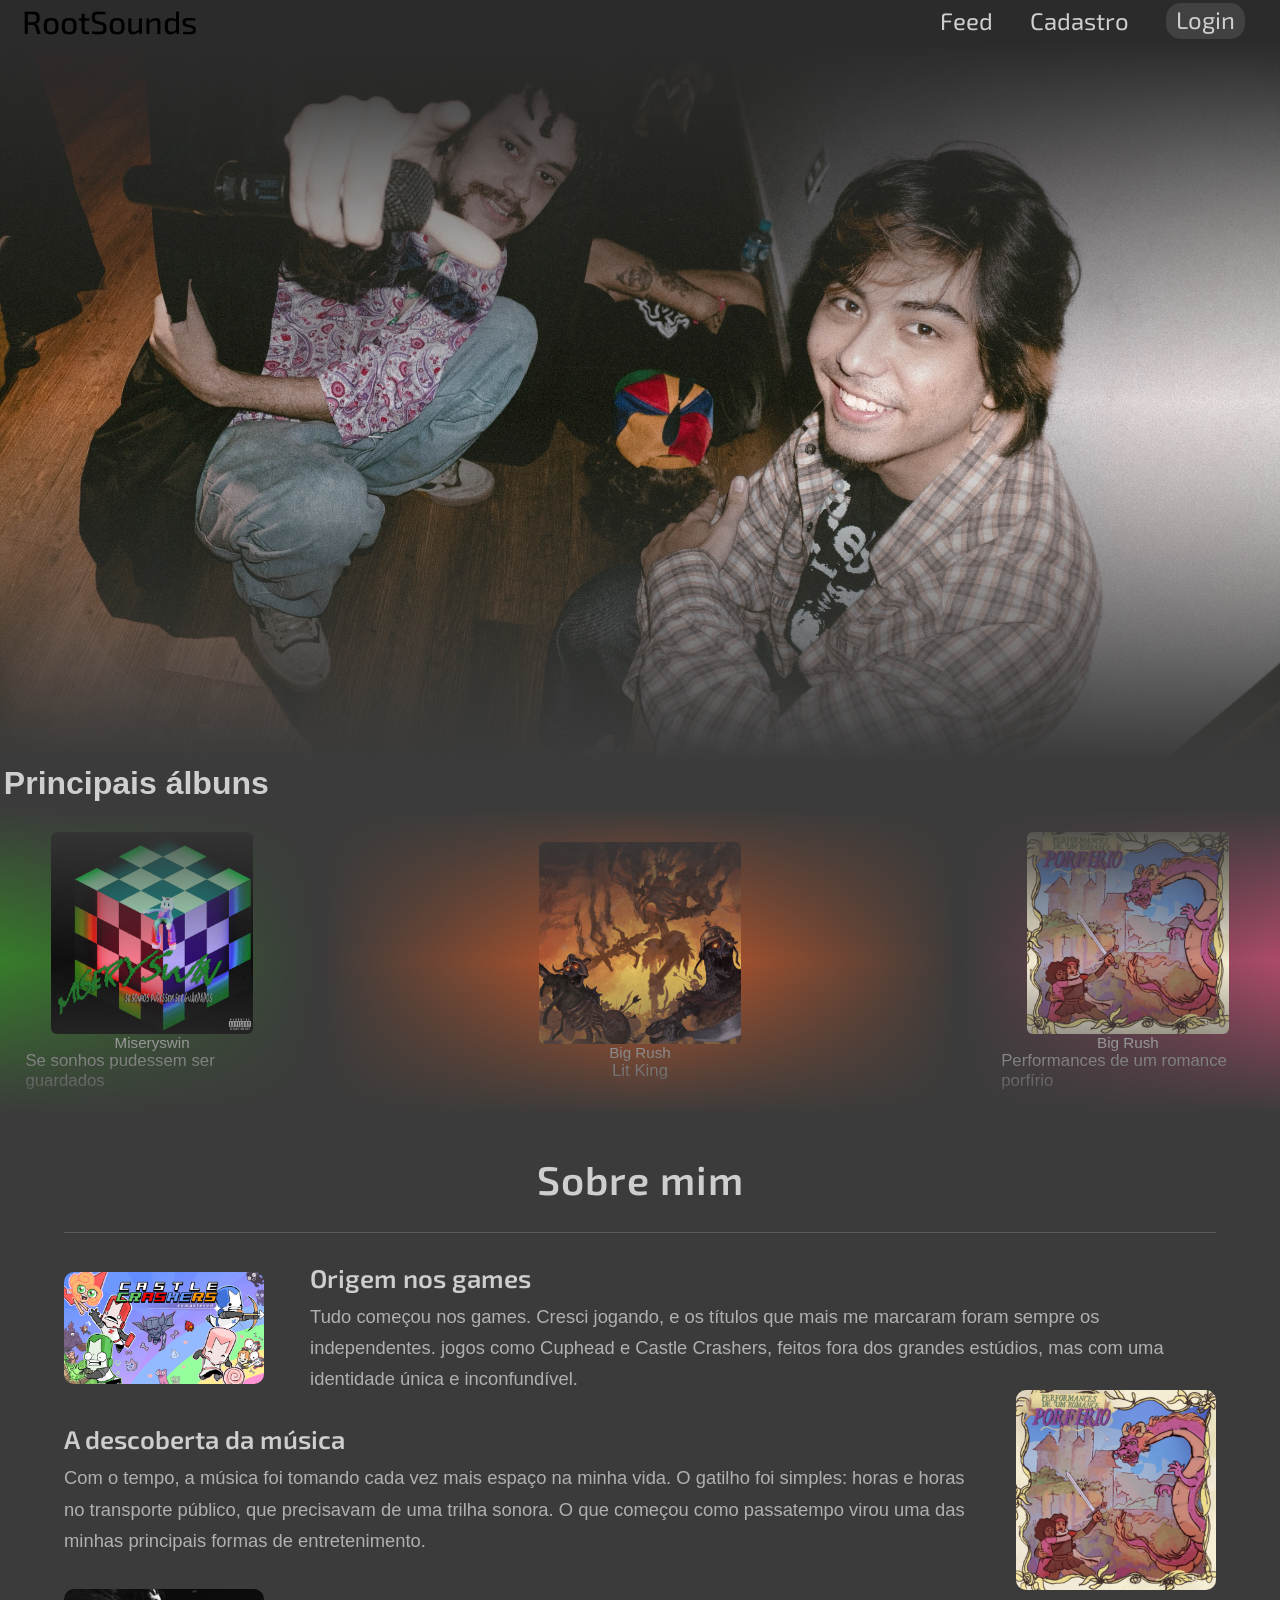
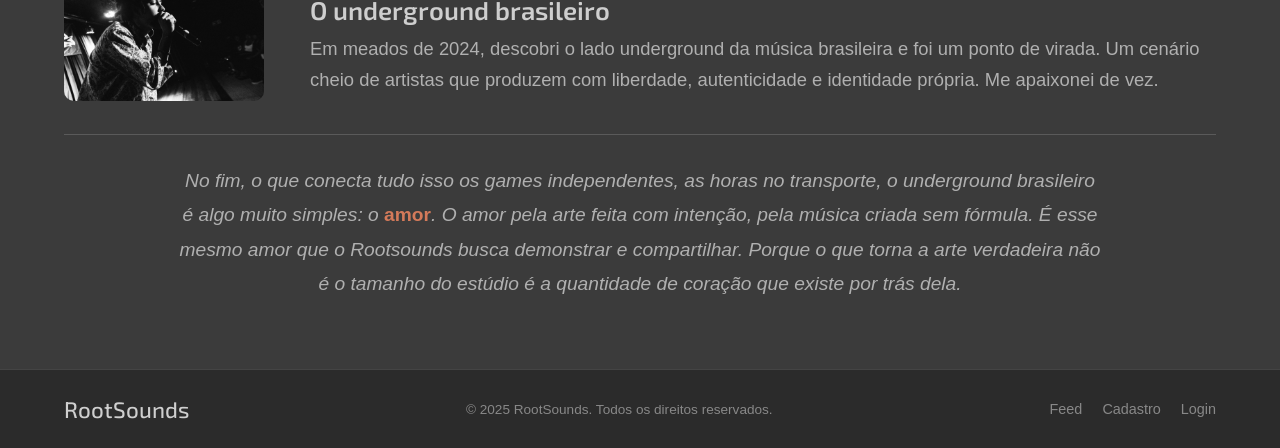
==== commit 5b4c363a: "remocao de telas" ====
--- a/web-data-viz/public/index.html
+++ b/web-data-viz/public/index.html
@@ -117,17 +117,17 @@
                     <div class="sobre-icon icon-underground"><img src="css/img/swin.jpg" class="img-icon" alt=""></div>
                     <div class="sobre-text">
                         <h2>O underground brasileiro</h2>
-                        <p>Em meados de 2024, descobri o lado underground da música brasileira — e foi um ponto de
+                        <p>Em meados de 2024, descobri o lado underground da música brasileira e foi um ponto de
                             virada. Um cenário cheio de artistas que produzem com liberdade, autenticidade e identidade
                             própria. Me apaixonei de vez.</p>
                     </div>
                 </div>
 
                 <div class="sobre-conclusao">
-                    <p>No fim, o que conecta tudo isso — os games independentes, as horas no transporte, o underground
-                        brasileiro — é algo muito simples: o <span>amor</span>. O amor pela arte feita com intenção,
+                    <p>No fim, o que conecta tudo isso os games independentes, as horas no transporte, o underground
+                        brasileiro é algo muito simples: o <span>amor</span>. O amor pela arte feita com intenção,
                         pela música criada sem fórmula. É esse mesmo amor que o Rootsounds busca demonstrar e
-                        compartilhar. Porque o que torna a arte verdadeira não é o tamanho do estúdio — é a quantidade
+                        compartilhar. Porque o que torna a arte verdadeira não é o tamanho do estúdio é a quantidade
                         de coração que existe por trás dela.</p>
                 </div>
 
